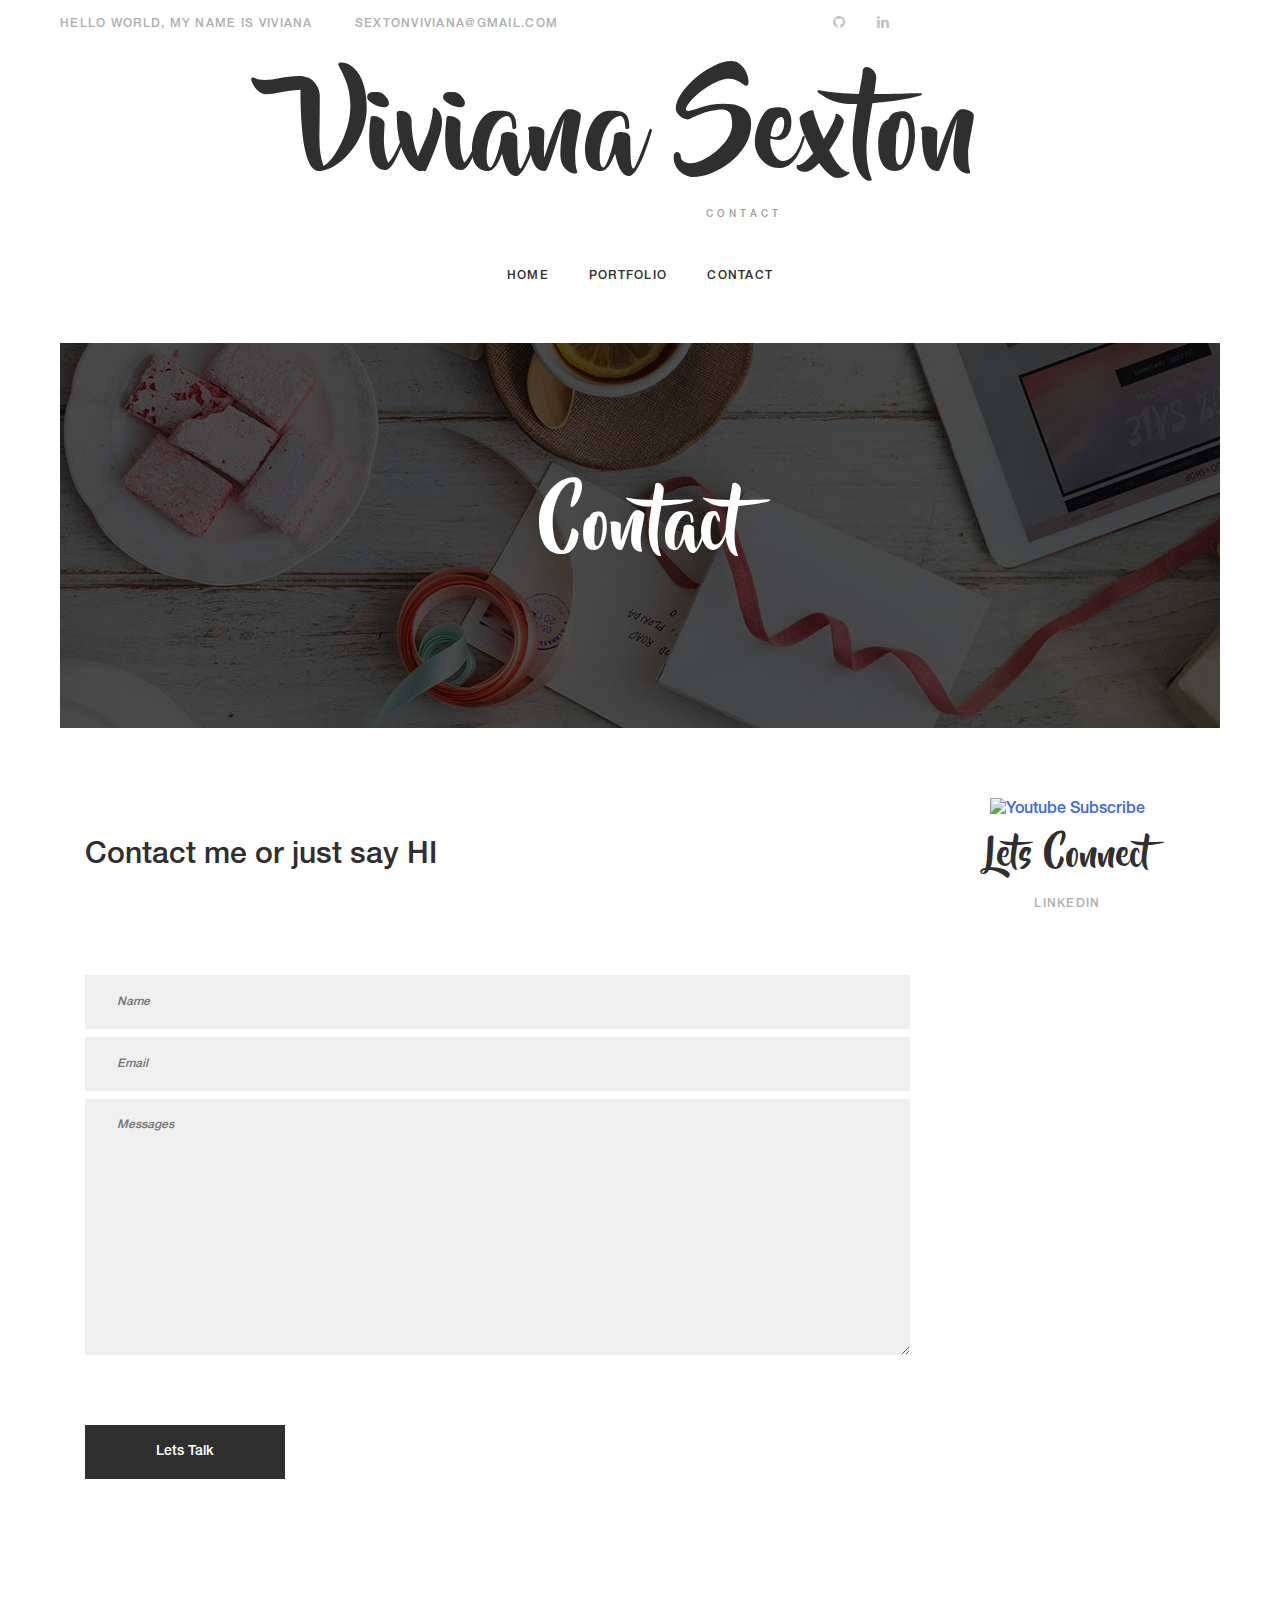
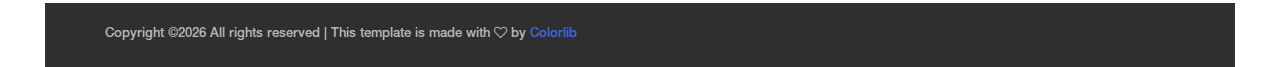
==== contact.html @ 97e4318e "added alot of things" ====
<!DOCTYPE html>
<html lang="en">
<head>
    <title>Hello World</title>

    <!-- Required meta tags -->
    <meta charset="utf-8">
    <meta name="viewport" content="width=device-width, initial-scale=1, shrink-to-fit=no">

    <!-- Bootstrap CSS -->
    <link rel="stylesheet" href="css/bootstrap.min.css">

    <!-- FontAwesome CSS -->
    <link rel="stylesheet" href="css/font-awesome.min.css">

    <!-- Swiper CSS -->
    <link rel="stylesheet" href="css/swiper.min.css">

    <!-- Styles -->
    <link rel="stylesheet" href="style.css">
</head>
<body>
<div class="outer-container">
    <header class="site-header">
        <div class="top-header-bar">
            <div class="container-fluid">
                <div class="row">
                    <div class="col-lg-6 flex align-items-center">
                        <div class="header-bar-text d-none d-lg-block">
                            <p>Hello world, My name is Viviana</p>
                        </div><!-- .header-bar-text -->

                        <div class="header-bar-email d-none d-lg-block">
                            <a href="#">sextonviviana@gmail.com</a>
                        </div><!-- .header-bar-email -->
                    </div><!-- .col -->

                    <div class="col-12 col-lg-6 flex justify-content-between justify-content-lg-end align-items-center">
                        <div class="header-bar-social d-none d-md-block">
                            <ul class="flex align-items-center">
                               <li><a href="#"><i class="fa fa-github"></i></a></li>
                                <li><a href="#"><i class="fa fa-linkedin"></i></a></li>
                            </ul>
                        </div><!-- .header-bar-social -->

                        <div class="header-bar-search d-none d-md-block">
                            
                            
                        </div><!-- .header-bar-search -->
                    </div><!-- .col -->
                </div><!-- .row -->
            </div><!-- .container-fluid -->
        </div><!-- .top-header-bar -->

        <div class="container">
            <div class="row">
                <div class="col-12">
                    <div class="site-branding flex flex-column align-items-center">
                        <h1 class="site-title"><a href="index.html" rel="home">Viviana Sexton</a></h1>
                        <p class="site-description">Contact</p>
                    </div><!-- .site-branding -->

                    <nav class="site-navigation">
                        <div class="hamburger-menu d-lg-none">
                            <span></span>
                            <span></span>
                            <span></span>
                            <span></span>
                        </div><!-- .hamburger-menu -->

                        <ul class="flex-lg flex-lg-row justify-content-lg-center align-content-lg-center">
                                <li class="current-menu-item"><a href="index.html">Home</a></li>
                                <li><a href="Portfolio.html">Portfolio</a></li>
                                <li><a href="contact.html">Contact</a></li>

                        <div class="header-bar-social d-md-none">
                            <ul class="flex justify-content-center align-items-center">
                                <li><a href="https://github.com/vsexton"><i class="fa fa-github"></i></a></li>
                                <li><a href="https://www.linkedin.com/in/viviana-sexton-a69123172/"><i class="fa fa-linkedin"></i></a></li>
                            </ul>
                        </div><!-- .header-bar-social -->

                        <div class="header-bar-search d-md-none">
                           
                           
                        </div><!-- .header-bar-search -->
                    </nav><!-- .site-navigation -->
                </div><!-- .col -->
            </div><!-- .row -->
        </div><!-- .container -->
    </header><!-- .site-header -->

    <div class="container-fluid">
        <div class="row">
            <div class="col-12">
                <div class="page-header flex justify-content-center align-items-center" style="background-image: url('images/contact-bg.jpg')">
                    <h1>Contact</h1>
                </div><!-- .page-header -->
            </div><!-- .col -->
        </div><!-- .row -->

        <div class="container">
            <div class="row">
                <div class="offset-lg-9 col-lg-3">
                    <a href="#">
                        <div class="yt-subscribe">
                            <img src="viviana.jpg" alt="Youtube Subscribe">
                            <h3>Lets Connect</h3>
                            <p>LinkedIn</p>
                        </div><!-- .yt-subscribe -->
                    </a>
                </div><!-- .col -->
            </div><!-- .row -->
        </div><!-- .container -->
    </div><!-- .hero-section -->

    <div class="container single-page contact-page">
        <div class="row">
            <div class="col-12 col-lg-9">
                <div class="content-wrap">
                    <header class="entry-header">
                        <h2 class="entry-title">Contact me or just say HI</h2>

                            <form class="comment-form">
                            <input type="text" placeholder="Name">
                            <input type="email" placeholder="Email">
                            <textarea rows="18" cols="6" placeholder="Messages"></textarea>
                            <input type="submit" value="Lets Talk">

                            <br>
                        </a>
                    </div><!-- .col -->
                </div><!-- .row -->
            </div><!-- .container -->
        </div><!-- .hero-section -->
    
        <div class="footer-bar">
                <div class="outer-container">
                    <div class="container-fluid">
                        <div class="row justify-content-between">
                            <div class="col-12 col-md-6">
                                <div class="footer-copyright">
                                    <!-- Link back to Colorlib can't be removed. Template is licensed under CC BY 3.0. -->
                                    <p>Copyright &copy;<script>document.write(new Date().getFullYear());</script> All rights reserved | This template is made with <i class="fa fa-heart-o" aria-hidden="true"></i> by <a href="https://colorlib.com" target="_blank">Colorlib</a></p>
                                    <!-- Link back to Colorlib can't be removed. Template is licensed under CC BY 3.0. -->
                                </div><!-- .footer-copyright -->
                            </div><!-- .col-xl-4 -->
                         
    
    <script type='text/javascript' src='js/jquery.js'></script>
    <script type='text/javascript' src='js/swiper.min.js'></script>
    <script type='text/javascript' src='js/custom.js'></script>
    
    </body>
    </html>
---- style.css ----
@font-face {
    font-family: 'HelveticaNeueLTPro-Md';
    src: url('fonts/HelveticaNeueLTPro-Md.eot?#iefix') format('embedded-opentype'),
    url('fonts/HelveticaNeueLTPro-Md.otf')  format('opentype'),
    url('fonts/HelveticaNeueLTPro-Md.woff') format('woff'),
    url('fonts/HelveticaNeueLTPro-Md.ttf')  format('truetype'),
    url('fonts/HelveticaNeueLTPro-Md.svg#HelveticaNeueLTPro-Md') format('svg');
    font-weight: normal;
    font-style: normal;
}

@font-face {
    font-family: 'BeyondTheMountains';
    src: url('fonts/BeyondTheMountains.eot?#iefix') format('embedded-opentype'),
    url('fonts/BeyondTheMountains.otf')  format('opentype'),
    url('fonts/BeyondTheMountains.woff') format('woff'),
    url('fonts/BeyondTheMountains.ttf')  format('truetype'),
    url('fonts/BeyondTheMountains.svg#BeyondTheMountains') format('svg');
    font-weight: normal;
    font-style: normal;
}

body {
    color: #2f2f2f;
    font-family: 'HelveticaNeueLTPro-Md';
}

img {
    vertical-align: baseline;
}

/*--------------------------------------------------------------
# Links
--------------------------------------------------------------*/
a {
    color: royalblue;
}

a:visited {
    color: purple;
}

a:hover, a:focus, a:active {
    color: midnightblue;
}

a:focus {
    outline: thin dotted;
}

a:hover, a:active {
    outline: 0;
    list-style: none;
}

/*--------------------------------------------------------------
# Helper Utilities
--------------------------------------------------------------*/
.flex {
    display: flex !important;
}

@media screen and (min-width: 992px) {
    .flex-lg {
        display: flex !important;
    }
}

/*--------------------------------------------------------------
# Outer Container
--------------------------------------------------------------*/
@media screen and (min-width: 1200px) {
    .outer-container {
        width: calc(100% - 90px);
        margin: 0 auto;
    }
}

/*--------------------------------------------------------------
# Header
--------------------------------------------------------------*/
/*
# Header Bar Text
--------------------------------*/
.header-bar-text,
.header-bar-email {
    font-size: 12px;
    color: #afafaf;
    text-transform: uppercase;
    letter-spacing: 0.08rem;
}

.header-bar-text {
    margin-right: 42px;
}

.header-bar-text p {
    margin: 0;
}

/*
# Header Bar Email
--------------------------------*/
.header-bar-email a {
    color: #afafaf;
}

/*
# Header Bar Social
--------------------------------*/
.header-bar-social {
    margin-right: 15px;
}

.header-bar-social ul {
    padding: 0;
    margin: 0;
    list-style: none;
}

.header-bar-social li {
    display: flex;
    justify-content: center;
    align-items: center;
    width: 24px;
    height: 24px;
    margin: 0 10px;
    font-size: 14px;
}

.header-bar-social li a {
    color: #bec4c9;
    transition: all .35s;
}

.header-bar-social li a:hover {
    color: #2f2f2f;
}

/*
# Header Bar search
--------------------------------*/
.header-bar-search {
    margin-top: 30px;
}

.header-bar-search input[type="search"] {
    width: 100%;
    padding: 12px 20px;
    border: 0;
    border-bottom: 2px solid #d5d5d5;
    font-size: 12px;
    font-style: italic;
    line-height: 1;
    background: #f5f5f5;
    color: #afafaf;
    text-align: center;
}

.header-bar-search input[type="search"]:focus {
    outline: none;
}

@media screen and (min-width: 768px){
    .header-bar-search {
        width: 300px;
        margin-top: 0;
    }

    .header-bar-search input[type="search"] {
        text-align: right;
    }
}

/*
# Site Branding
--------------------------------*/
.site-branding {
    padding: 40px 0;
}

.site-title {
    font-size: 72px;
    font-family: 'BeyondTheMountains';
}

.site-title a {
    color: #2f2f2f;
    text-decoration: none;
}

.site-description {
    width: 284px;
    margin: -5px 0 0;
    font-size: 10px;
    letter-spacing: 0.26rem;
    color: #9d9d9d;
    text-transform: uppercase;
    text-align: right;
}

@media screen and (min-width: 576px){
    .site-title {
        font-size: 112px;
    }

    .site-description {
        width: 284px;
        margin: -10px 0 0;
    }
}

/*
  Hamburger Menu
----------------------------------------*/
.hamburger-menu {
    position: relative;
    width: 100%;
    max-width: 24px;
    height: 22px;
    margin: 0 auto;
    transition: .5s ease-in-out;
    cursor: pointer;
}

.hamburger-menu span {
    display: block;
    position: absolute;
    height: 2px;
    width: 100%;
    background: #181818;
    border-radius: 10px;
    opacity: 1;
    left: 0;
    transition: .25s ease-in-out;
}

.hamburger-menu span:nth-child(1) {
    top: 2px;
}

.hamburger-menu span:nth-child(2),
.hamburger-menu span:nth-child(3) {
    top: 10px;
}

.hamburger-menu span:nth-child(4) {
    top: 18px;
}

.hamburger-menu.open span:nth-child(1) {
    top: 18px;
    width: 0;
    left: 50%;
}

.hamburger-menu.open span:nth-child(2) {
    transform: rotate(45deg);
}

.hamburger-menu.open span:nth-child(3) {
    transform: rotate(-45deg);
}

.hamburger-menu.open span:nth-child(4) {
    top: 18px;
    width: 0;
    left: 50%;
}

/*
# Main Menu
--------------------------------*/
.site-navigation {
    position: absolute;
    left: 0;
    z-index: 9999;
    width: 100%;
    height: 22px;
    overflow: hidden;
    background: #fff;
    list-style: none;
    transition: all .35s;
}

.site-navigation.show {
    height: auto;
}

.site-navigation ul {
    padding: 0;
    margin: 0;
}

.site-navigation ul li {
    display: block;
    padding: 10px 0;
    font-size: 12px;
    text-align: center;
    letter-spacing: 0.08rem;
    text-transform: uppercase;
}

.site-navigation ul li a {
    display: block;
    padding: 4px 0;
    border-bottom: 2px solid transparent;
    color: #2f2f2f;
    transition: all 0.35s;
    text-decoration: none;
}

.site-navigation ul li a:hover,
.site-navigation ul li.current-menu-item a {
    border-color: #2f2f2f;
}

@media screen and (min-width: 768px) {
    .site-header {
        margin-top: 12px;
        margin-bottom: 40px;
    }
}

@media screen and (min-width: 992px) {
    .site-navigation ul li {
        padding: 0 20px;
    }
}

/*--------------------------------------------------------------
# Hero Section
--------------------------------------------------------------*/
.hero-slider {
    margin-top: 40px;
}

.hero-slider img {
    width: 100%;
    height: auto;
}

.swiper-container-horizontal>.swiper-pagination-bullets,
.swiper-pagination-custom, .swiper-pagination-fraction {
    bottom: 30px;
    left: 38px;
    text-align: left;
}

.swiper-button-next,
.swiper-button-prev {
    visibility: hidden;
    width: 54px;
    height: 54px;
    margin-top: -27px;
    background: #fff;
    transition: all .35s;
}

.swiper-button-next {
    right: 42px;
}

.swiper-button-prev {
    left: 42px;
}

.swiper-button-next:hover,
.swiper-button-prev:hover {
    opacity: 1;
}

.swiper-button-next span,
.swiper-button-prev span {
    display: block;
    width: 12px;
    padding-top: 6px;
}

.swiper-button-next path,
.swiper-button-prev path {
    fill: #3a3a3a;
}

.swiper-pagination-bullet {
    width: 12px;
    height: 12px;
    display: inline-block;
    border-radius: 0;
    background: transparent;
    border: 2px solid #fff;
    opacity: 1;
}

.swiper-pagination-bullet-active {
    background: #fff;
}

@media screen and (min-width: 768px){
    .swiper-button-next,
    .swiper-button-prev {
        visibility: visible;
    }
}

/*
# Youtube Subscribe
--------------------------------*/
.yt-subscribe {
    position: absolute;
    right: 15px;
    bottom: -220px;
    z-index: 99;
    width: calc(100% - 30px);
    text-align: center;
}

.yt-subscribe img {
    width: 160px;
    max-width: 100%;
}

.yt-subscribe h3 {
    padding: 0 15px;
    margin-top: 15px;
    font-size: 36px;
    font-family: 'BeyondTheMountains';
    color: #2f2f2f;
}

.yt-subscribe p {
    padding: 0 15px;
    margin-top: 15px;
    font-size: 12px;
    color: #afafaf;
    letter-spacing: 0.08rem;
    text-transform: uppercase;
}

@media screen and (min-width: 768px){
    .yt-subscribe {
        bottom: -250px;
    }

    .yt-subscribe img {
        width: auto;
    }
}

@media screen and (min-width: 992px){
    .yt-subscribe {
        bottom: -200px;);
        text-align: center;
    }
}

/*--------------------------------------------------------------
# Homepage
--------------------------------------------------------------*/
.single-page {
    padding-top: 165px;
    padding-bottom: 100px;
}

.single-page .content-wrap {
    margin-top: 110px;
    text-align: center;
    color: #afafaf;
}

.single-page .content-wrap .posted-date {
    font-size: 12px;
    letter-spacing: 0.08rem;
    text-transform: uppercase;
}

.single-page .content-wrap .entry-title {
    margin-top: 12px;
    font-size: 30px;
    color: #2f2f2f;
}

.single-page .content-wrap .tags-links {
    margin-top: 35px;
}

.single-page .content-wrap .tags-links a {
    margin-right: 15px;
    font-size: 16px;
    color: #afafaf;
}

.single-page .content-wrap .featured-image {
    margin-top: 42px;
}

.single-page .content-wrap .featured-image img {
    max-width: 100%;
}

.single-page .content-wrap .entry-content {
    margin-top: 36px;
}

.single-page .content-wrap .entry-content p {
    font-size: 14px;
    line-height: 2rem;
    text-align: left;
}

.single-page .blockquote-text {
    padding-left: 114px;
    margin-top: 84px;
    font-size: 18px;
    line-height: 2.2rem;
    color: #2f2f2f;
    text-align: left;
    background: url("images/cocktaile.png") no-repeat left center;
}

.single-page .blockquote-text p::first-letter {
    font-size: 36px;
}

.single-page .content-wrap .entry-footer {
    margin-top: 50px;
}

.post-share,
.comments-count {
    width: 100%;
}

.post-share {
    padding: 0;
    margin: 30px 0 0;
    list-style: none;
    color: #afafaf;
}

.post-share label {
    margin: 0 12px 0 0;
    font-size: 18px;
}

.post-share li {
    display: flex;
    align-items: center;
    justify-content: center;
    width: 16px;
    height: 16px;
    margin: 0 12px;
    font-size: 15px;
}

.post-share li a {
    color: #afafaf;
    transition: all 0.35s;
}

.post-share li a:hover {
    color: #2f2f2f;
}

.content-wrap a.read-more {
    display: block;
    width: 200px;
    padding: 20px 0;
    margin-top: 30px;
    font-size: 14px;
    color: #fff;
    line-height: 1;
    background: #2f2f2f;
}

.comments-count {
    font-size: 16px;
    text-align: left;
}

.comments-count a {
    color: #afafaf;
}

@media screen and (min-width: 992px){
    .single-page {
        padding-top: 0;
    }

    .post-share {
        margin-top: 0;
    }

    .content-wrap a.read-more {
        margin-top: 0;
    }

    .comments-count {
        text-align: right;
    }

    .post-share,
    .comments-count {
        width: calc(50% - 100px);
    }
}

/*--------------------------------------------------------------
# Page Header
--------------------------------------------------------------*/
.page-header {
    position: relative;
    height: 385px;
    margin-top: 40px;
    background-size: cover;
}

.page-header h1 {
    font-size: 72px;
    font-family: 'BeyondTheMountains';
    color: #fff;
}

/*--------------------------------------------------------------
# About Page
--------------------------------------------------------------*/
.about-second-image {
    margin-top: 100px;
}

.about-second-image img {
    max-width: 100%;
}

.about-page .post-share,
.about-page .comments-count {
    margin-top: 60px;
    width: 50%;
}

.awards-content {
    margin-bottom: 50px;
    text-align: center;
}

.awards-content h2 {
    margin: 0;
    font-size: 42px;
}

.awards-content h4 {
    margin-top: 8px;
    font-size: 20px;
}

.awards-content p {
    margin-top: 12px;
    font-size: 18px;
    color: #afafaf;
}

@media screen and (min-width: 992px){
    .awards-content {
        margin-bottom: 0;
    }

    .about-page .post-share,
    .about-page .comments-count {
        margin-top: 100px;
    }
}

/*--------------------------------------------------------------
# Blog Page
--------------------------------------------------------------*/
.about-page .content-wrap p,
.blog-page .content-wrap p {
    margin-bottom: 34px;
}

.blog-page-half-img {
    margin: 52px 0 0;
}

.blog-page-half-img img {
    display: block;
    width: 100%;
}

.blog-page .content-wrap .entry-footer {
    margin-top: 75px;
}

/*
# Comments
--------------------------------*/
.post-comments,
.comment-form {
    margin-top: 100px;
}

.post-comments h3 {
    font-size: 24px;
}

.comment-list {
    padding: 0;
    margin: 100px 0 0;
    list-style: none;
}

.comment-list .comment {
    margin-bottom: 40px;
}

.comment-list .comment:nth-last-of-type(1) {
    margin-bottom: 0;
}

.comment-author-avatar {
    width: 64px;
    height: 10px;
    margin-right: 20px;
    border-radius: 50%;
}

.comment-author-avatar img {
    width: 100%;
}

.comment-wrap {
    width: calc(100% - 84px);
}

.comment-author a {
    line-height: 1;
    color: #2f2f2f;
}

.comment-author .fn a,
.comment-author .comment-meta a {
    padding-right: 15px;
    margin-right: 15px;
    border-right: 2px solid #2f2f2f;
}

.comment-wrap p {
    margin-top: 14px;
    font-size: 14px;
    line-height: 1.85rem;
    color: #afafaf;
}

.comment-reply-title {
    font-size: 24px;
}

.comments-form {
    margin-top: 75px;
}

.comment-form input[type="text"],
.comment-form input[type="email"],
.comment-form textarea {
    display: block;
    width: 100%;
    padding: 20px 32px;
    margin-bottom: 8px;
    border: 0;
    font-size: 12px;
    font-style: italic;
    line-height: 1;
    color: #aeaeae;
    background: #efefef;
    outline: none;
}

.comment-form input[type="submit"] {
    display: block;
    width: 200px;
    padding: 20px 0;
    margin-top: 70px;
    border: 0;
    font-size: 14px;
    color: #fff;
    line-height: 1;
    background: #2f2f2f;
}

@media screen and (min-width: 992px){
    .comment-author-avatar {
        width: 100px;
        margin-right: 42px;
    }

    .comment-wrap {
        width: calc(100% - 145px);
    }
}

/*--------------------------------------------------------------
# Contact Page
--------------------------------------------------------------*/
.contact-page .content-wrap .entry-header {
    text-align: left;
}

.contact-page .content-wrap .entry-content {
    margin-top: 90px;
}

.contact-page-social ul {
    padding: 0;
    margin: 60px 0 0;
    list-style: none;
}

.contact-page-social li {
    display: flex;
    justify-content: center;
    align-items: center;
    width: 32px;
    height: 32px;
    margin-right: 15px;
    font-size: 18px;
}

.contact-page-social li a {
    color: #bec4c9;
    transition: all .35s;
}

.contact-page-social li a:hover {
    color: #2f2f2f;
}

.contact-form {
    margin-top: 90px;
}

.contact-form input[type="text"],
.contact-form input[type="email"],
.contact-form textarea {
    display: block;
    width: 100%;
    padding: 20px 32px;
    margin-bottom: 8px;
    border: 0;
    font-size: 12px;
    font-style: italic;
    line-height: 1;
    color: #aeaeae;
    background: #efefef;
    outline: none;
}

.contact-form input[type="submit"] {
    display: block;
    width: 200px;
    padding: 20px 0;
    margin-top: 60px;
    border: 0;
    font-size: 14px;
    color: #fff;
    line-height: 1;
    background: #2f2f2f;
}

@media screen and (min-width: 768px){
    .contact-page-social li {
        margin-right: 65px;
        font-size: 24px;
    }
}

/*--------------------------------------------------------------
# Sidebar
--------------------------------------------------------------*/
.sidebar {
    margin-top: 110px;
}

.single-page .sidebar {
    margin-top: 165px;
}

@media screen and (min-width: 992px){
    .single-page .sidebar {
        margin-top: 290px;
    }
}

/*--------------------------------------------------------------
# About Me
--------------------------------------------------------------*/
.about-me {
    text-align: center;
}

.about-me h2 {
    font-size: 30px;
}

.about-me p {
    margin-top: 38px;
    margin-bottom: 0;
    font-size: 14px;
    line-height: 1.85rem;
    color: #afafaf;
}

/*--------------------------------------------------------------
# Recent Blog Posts
--------------------------------------------------------------*/
.recent-posts {
    padding-top: 1px;
    margin-top: 12px;
}

.recent-post-wrap {
    margin-top: 42px;
    text-align: center;
}

.recent-post-wrap .posted-date {
    margin-top: 26px;
    font-size: 11px;
    letter-spacing: 0.08rem;
    text-transform: uppercase;
    color: #afafaf;
}

.recent-post-wrap figure {
    margin: 0;
}

.recent-post-wrap figure img {
    max-width: 100%;
}

.recent-post-wrap h3 {
    margin-top: 2px;
}

.recent-post-wrap h3 a {
    font-size: 18px;
    color: #2f2f2f;
}

.recent-post-wrap .tags-links {
    margin-top: 12px;
}

.recent-post-wrap .tags-links a {
    margin-right: 5px;
    font-size: 12px;
    color: #afafaf;
}

@media screen and (min-width: 576px) {
    .recent-post-wrap {
        text-align: left;
    }
}

@media screen and (min-width: 576px) and (max-width: 992px) {
    .recent-post-wrap {
        display: flex;
    }

    .recent-post-wrap figure {
        width: 260px;
        margin: 0 60px 0 0;
    }

    .recent-post-wrap .entry-header {
        width: calc(100% - 300px);
    }
}

/*--------------------------------------------------------------
# Sidebar Tags
--------------------------------------------------------------*/
.sidebar .tags-list {
    margin-top: 100px;
    text-align: center;
}

.sidebar .tags-list a {
    display: inline-block;
    margin-right: 7px;
    margin-bottom: 7px;
    padding: 14px 25px;
    font-size: 11px;
    color: #fff;
    background: #2f2f2f;
    text-transform: uppercase;
    letter-spacing: 0.08rem;
}

@media screen and (min-width: 576px) {
    .sidebar .tags-list {
        text-align: left;
    }
}

/*--------------------------------------------------------------
# Sidebar Ads
--------------------------------------------------------------*/
.sidebar-ads {
    margin-top: 100px;
    text-align: center;
}

.sidebar-ads img {
    width: 100%;
}

@media screen and (min-width: 576px) {
    .sidebar-ads {
        text-align: left;
    }
}

/*--------------------------------------------------------------
# Pagination
--------------------------------------------------------------*/
.pagination {
    margin-top: 100px;
}

.pagination ul {
    padding: 0;
    margin: 0;
    list-style: none;
}

.pagination li {
    margin-right: 10px;
}

.pagination li a {
    display: flex;
    justify-content: center;
    align-items: center;
    width: 40px;
    height: 40px;
    font-size: 11px;
    color: #2f2f2f;
    background: #f0f0f0;
    text-decoration: none;
}

.pagination li a:hover,
.pagination li.active a {
    color: #fff;
    background: #2f2f2f;
}

/*--------------------------------------------------------------
# Footer
--------------------------------------------------------------*/
.sit-footer {
    padding-top: 100px;
    border-top: 1px solid #d8d8d8;
}

.footer-post-wrap {
    margin-bottom: 60px;
}

.footer-post-wrap figure {
    width: 185px;
    margin: 0 30px 0 0;
}

.footer-post-wrap figure img {
    display: block;
    width: 100%;
}

.footer-post-cont {
    width: calc(100% - 205px);
}

.footer-post-cont .posted-date {
    margin-top: 20px;
    font-size: 11px;
    letter-spacing: 0.08rem;
    text-transform: uppercase;
    color: #afafaf;
}

.footer-post-cont h3 {
    margin-top: 10px;
    font-size: 18px;
}

.footer-post-cont h3 a {
    color: #2f2f2f;
}

.footer-post-cont .tags-links {
    margin-top: 12px;
}

.footer-post-cont .tags-links a {
    margin-right: 5px;
    font-size: 12px;
    color: #afafaf;
}

.footer-post-cont .read-more {
    display: inline-block;
    margin-bottom: 15px;
    font-size: 14px;
    color: #2f2f2f;
    text-decoration: underline;
    text-transform: capitalize;
}

@media screen and (min-width: 1200px){
    .footer-post-wrap {
        margin-bottom: 0;
    }
}

/*--------------------------------------------------------------
# Footer Instagram
--------------------------------------------------------------*/
.footer-instagram {
    margin-top: 60px;
}

.footer-instagram figure {
    width: 33.333333%;
    margin: 0;
}

.footer-instagram figure img {
    display: block;
    width: 100%;
}

@media screen and (min-width: 576px){
    .footer-instagram figure {
        width: 25%;
        margin: 0;
    }
}

@media screen and (min-width: 768px){
    .footer-instagram figure {
        width: 20%;
        margin: 0;
    }
}

@media screen and (min-width: 992px){
    .footer-instagram figure {
        width: auto;
        margin: 0;
    }
}

@media screen and (min-width: 1200px){
    .footer-instagram {
        margin-top: 100px;
    }

    .footer-instagram figure img {
        display: block;
        width: 100%;
        min-width: 100%;
    }
}

/*--------------------------------------------------------------
# Footer Bar
--------------------------------------------------------------*/
.footer-bar {
    padding: 22px 0;
    background: #2f2f2f;
}

.footer-copyright p {
    margin: 0;
    font-size: 13px;
    color: #b8b8b8;
    text-align: center;
}

.footer-social {
    margin-top: 30px;
}

.footer-social ul {
    padding: 0;
    margin: 0;
    list-style: none;
}

.footer-social li {
    margin: 0 15px;
}

.footer-social li a {
    display: flex;
    justify-content: center;
    align-items: center;
    width: 14px;
    height: 14px;
    font-size: 14px;
    color: #74797e;
}

.footer-social li a:hover {
    color: #fff;
}

@media screen and (min-width: 768px) {
    .footer-copyright p {
        text-align: left;
    }

    .footer-social {
        margin-top: 0;
    }

    .footer-social li {
        margin: 0 0 0 30px;
    }
}
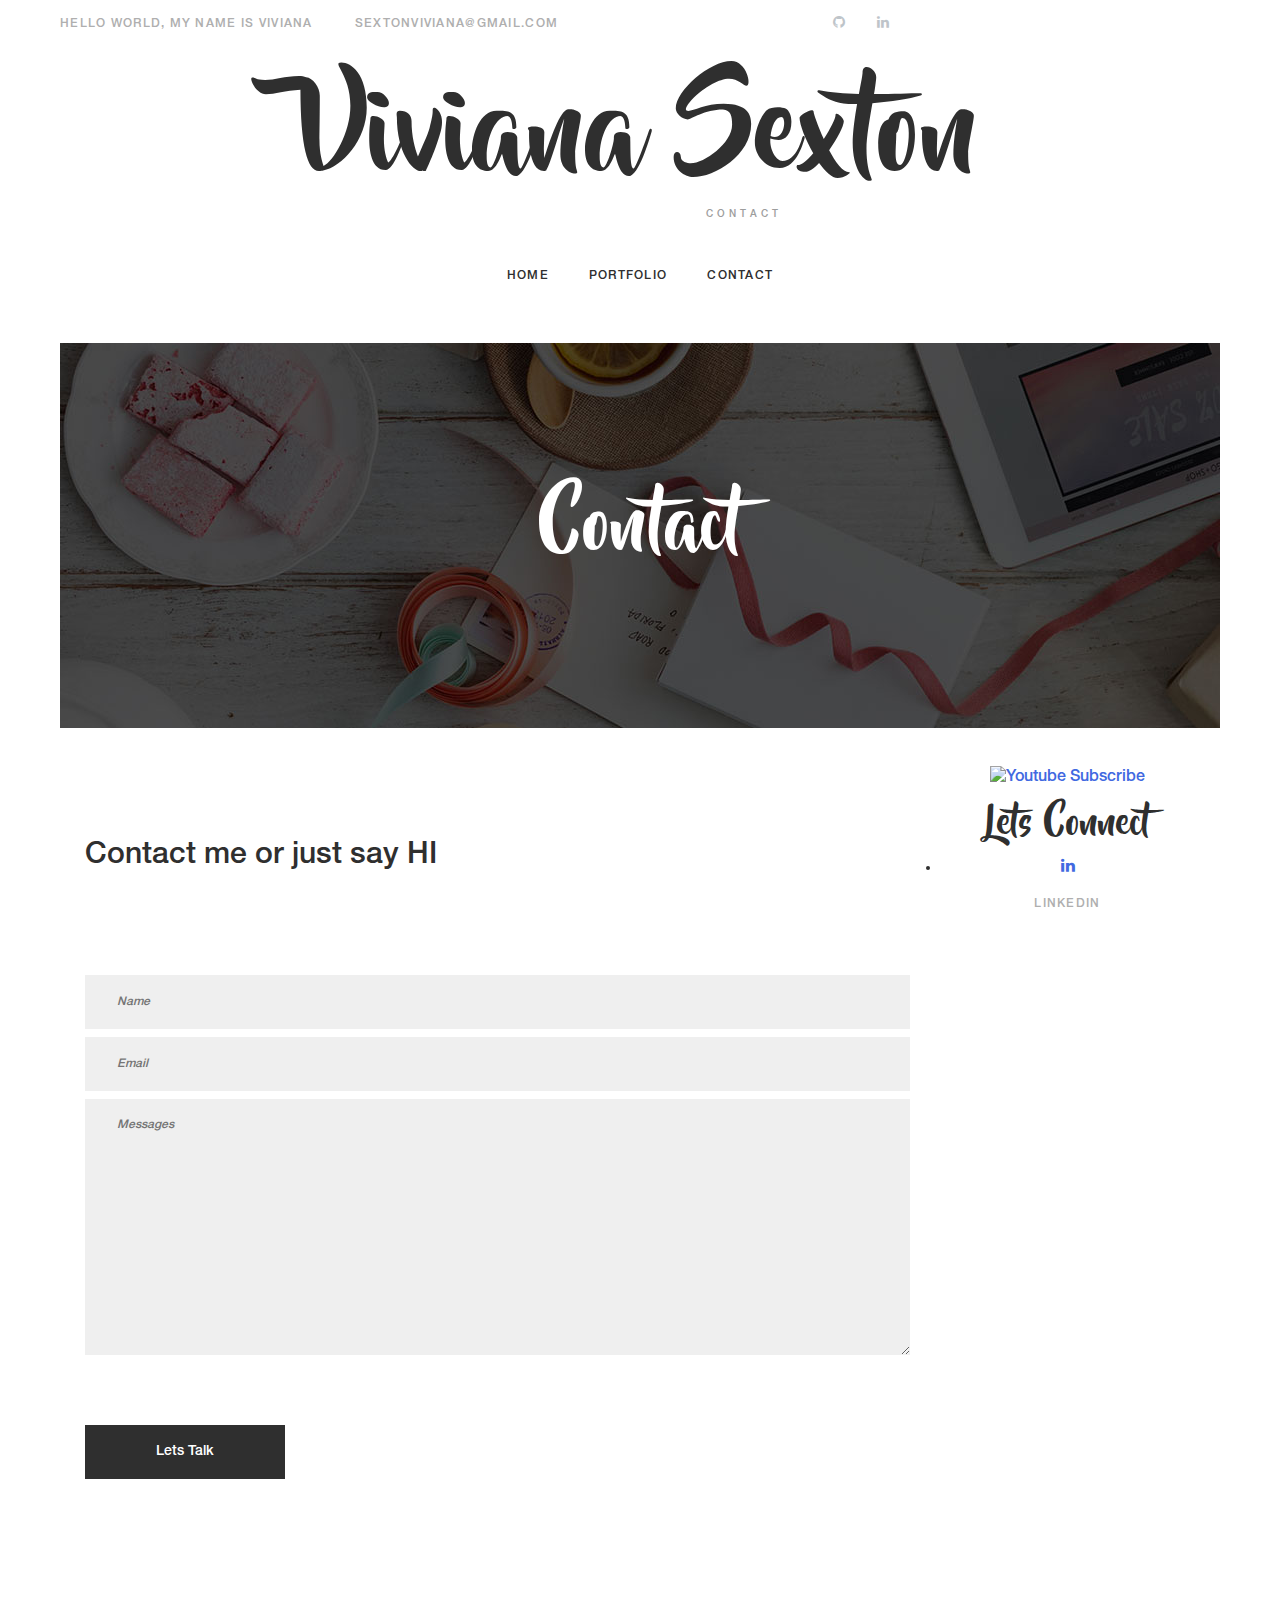
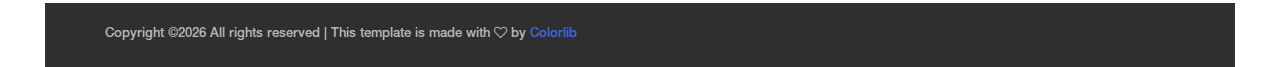
==== commit b0024b59: "added things" ====
--- a/contact.html
+++ b/contact.html
@@ -38,8 +38,8 @@
                     <div class="col-12 col-lg-6 flex justify-content-between justify-content-lg-end align-items-center">
                         <div class="header-bar-social d-none d-md-block">
                             <ul class="flex align-items-center">
-                               <li><a href="#"><i class="fa fa-github"></i></a></li>
-                                <li><a href="#"><i class="fa fa-linkedin"></i></a></li>
+                               <li><a href="https://github.com/vsexton"><i class="fa fa-github"></i></a></li>
+                                <li><a href="https://www.linkedin.com/in/viviana-sexton-a69123172/"><i class="fa fa-linkedin"></i></a></li>
                             </ul>
                         </div><!-- .header-bar-social -->
 
@@ -106,6 +106,7 @@
                         <div class="yt-subscribe">
                             <img src="viviana.jpg" alt="Youtube Subscribe">
                             <h3>Lets Connect</h3>
+                            <li><a href="https://www.linkedin.com/in/viviana-sexton-a69123172/"><i class="fa fa-linkedin"></i></a></li>
                             <p>LinkedIn</p>
                         </div><!-- .yt-subscribe -->
                     </a>
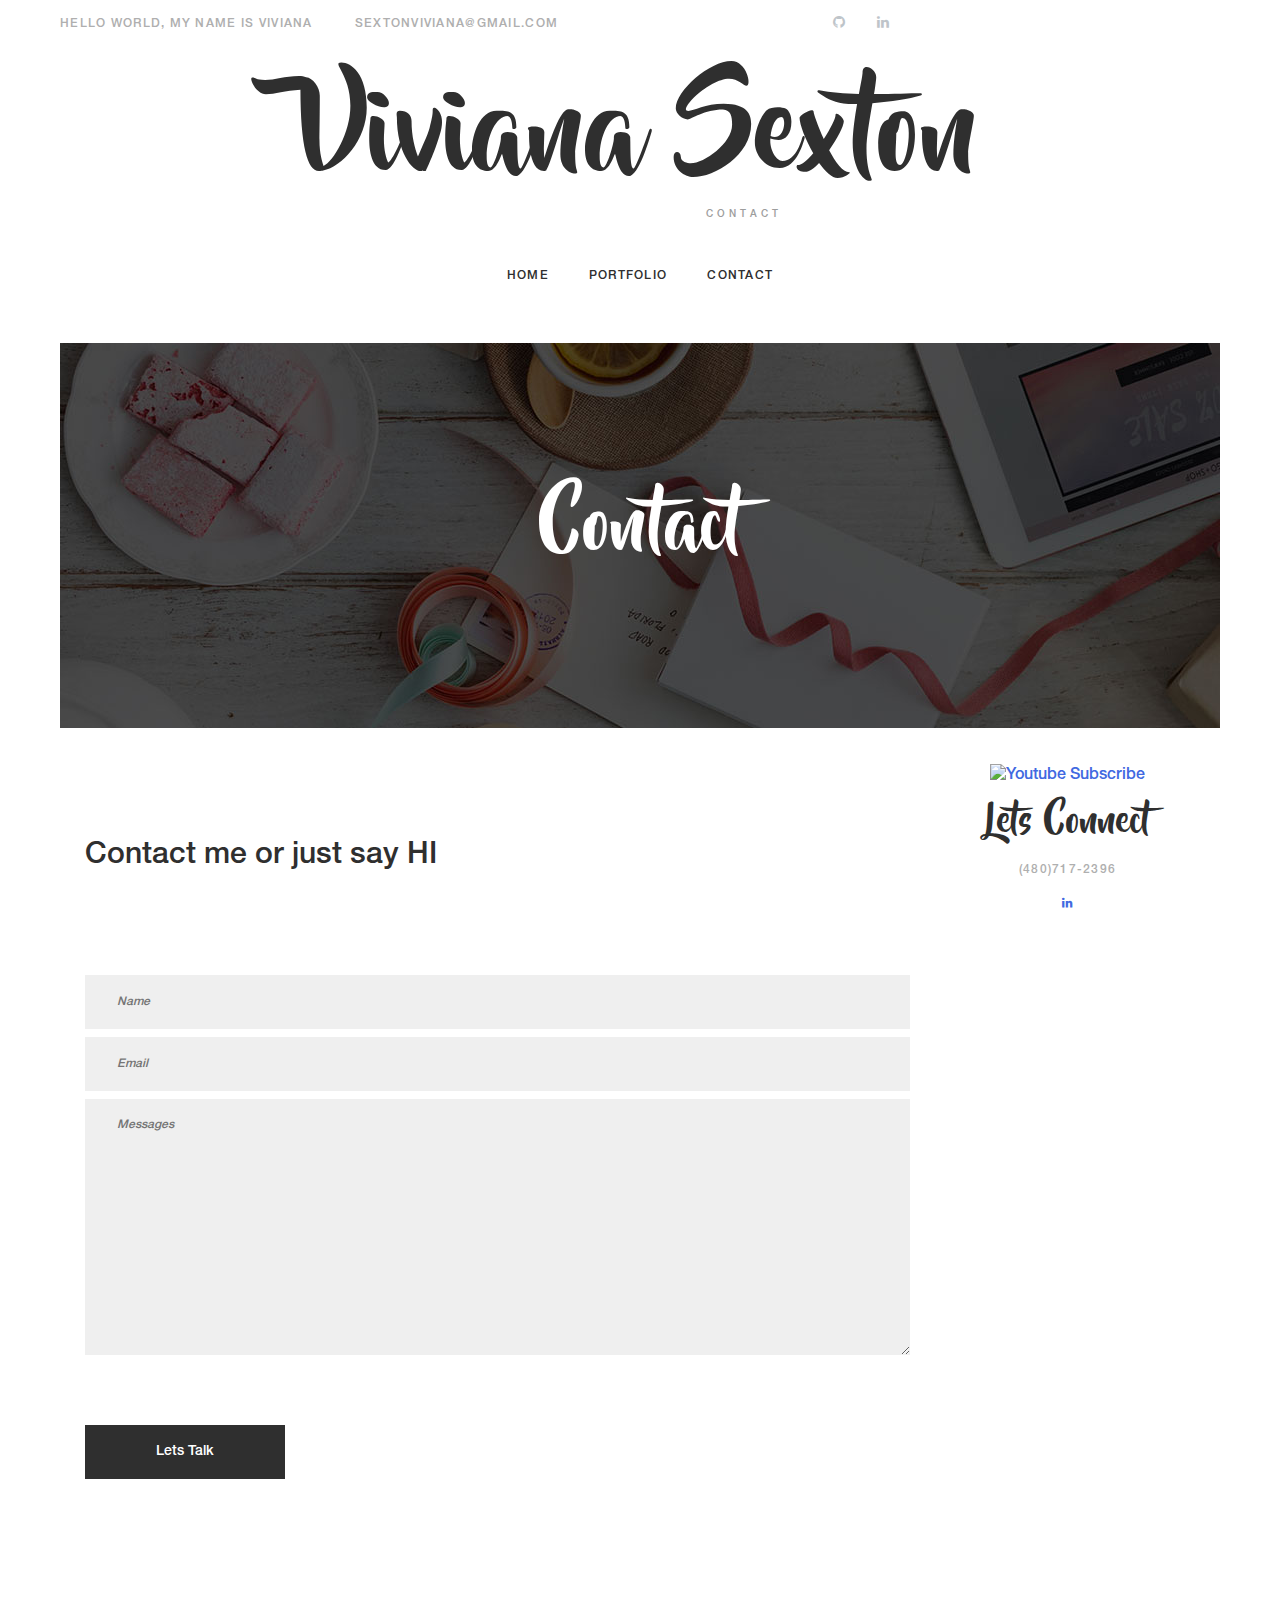
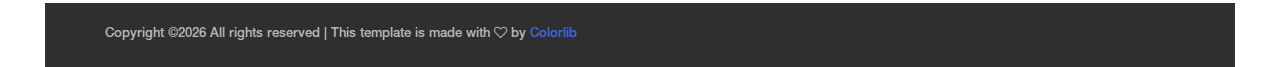
==== commit 39df079e: "added portfolio" ====
--- a/contact.html
+++ b/contact.html
@@ -106,8 +106,8 @@
                         <div class="yt-subscribe">
                             <img src="viviana.jpg" alt="Youtube Subscribe">
                             <h3>Lets Connect</h3>
-                            <li><a href="https://www.linkedin.com/in/viviana-sexton-a69123172/"><i class="fa fa-linkedin"></i></a></li>
-                            <p>LinkedIn</p>
+                            <p>(480)717-2396</p>
+                            <p><a href="https://www.linkedin.com/in/viviana-sexton-a69123172/"><i class="fa fa-linkedin"></i></a></p>
                         </div><!-- .yt-subscribe -->
                     </a>
                 </div><!-- .col -->
--- a/style.css
+++ b/style.css
@@ -1231,4 +1231,12 @@
     .footer-social li {
         margin: 0 0 0 30px;
     }
-}+}
+#work{
+    float: left;
+    width: 25%;
+    padding: 5px;
+    content: "";
+    clear: all;
+    display: table;
+  }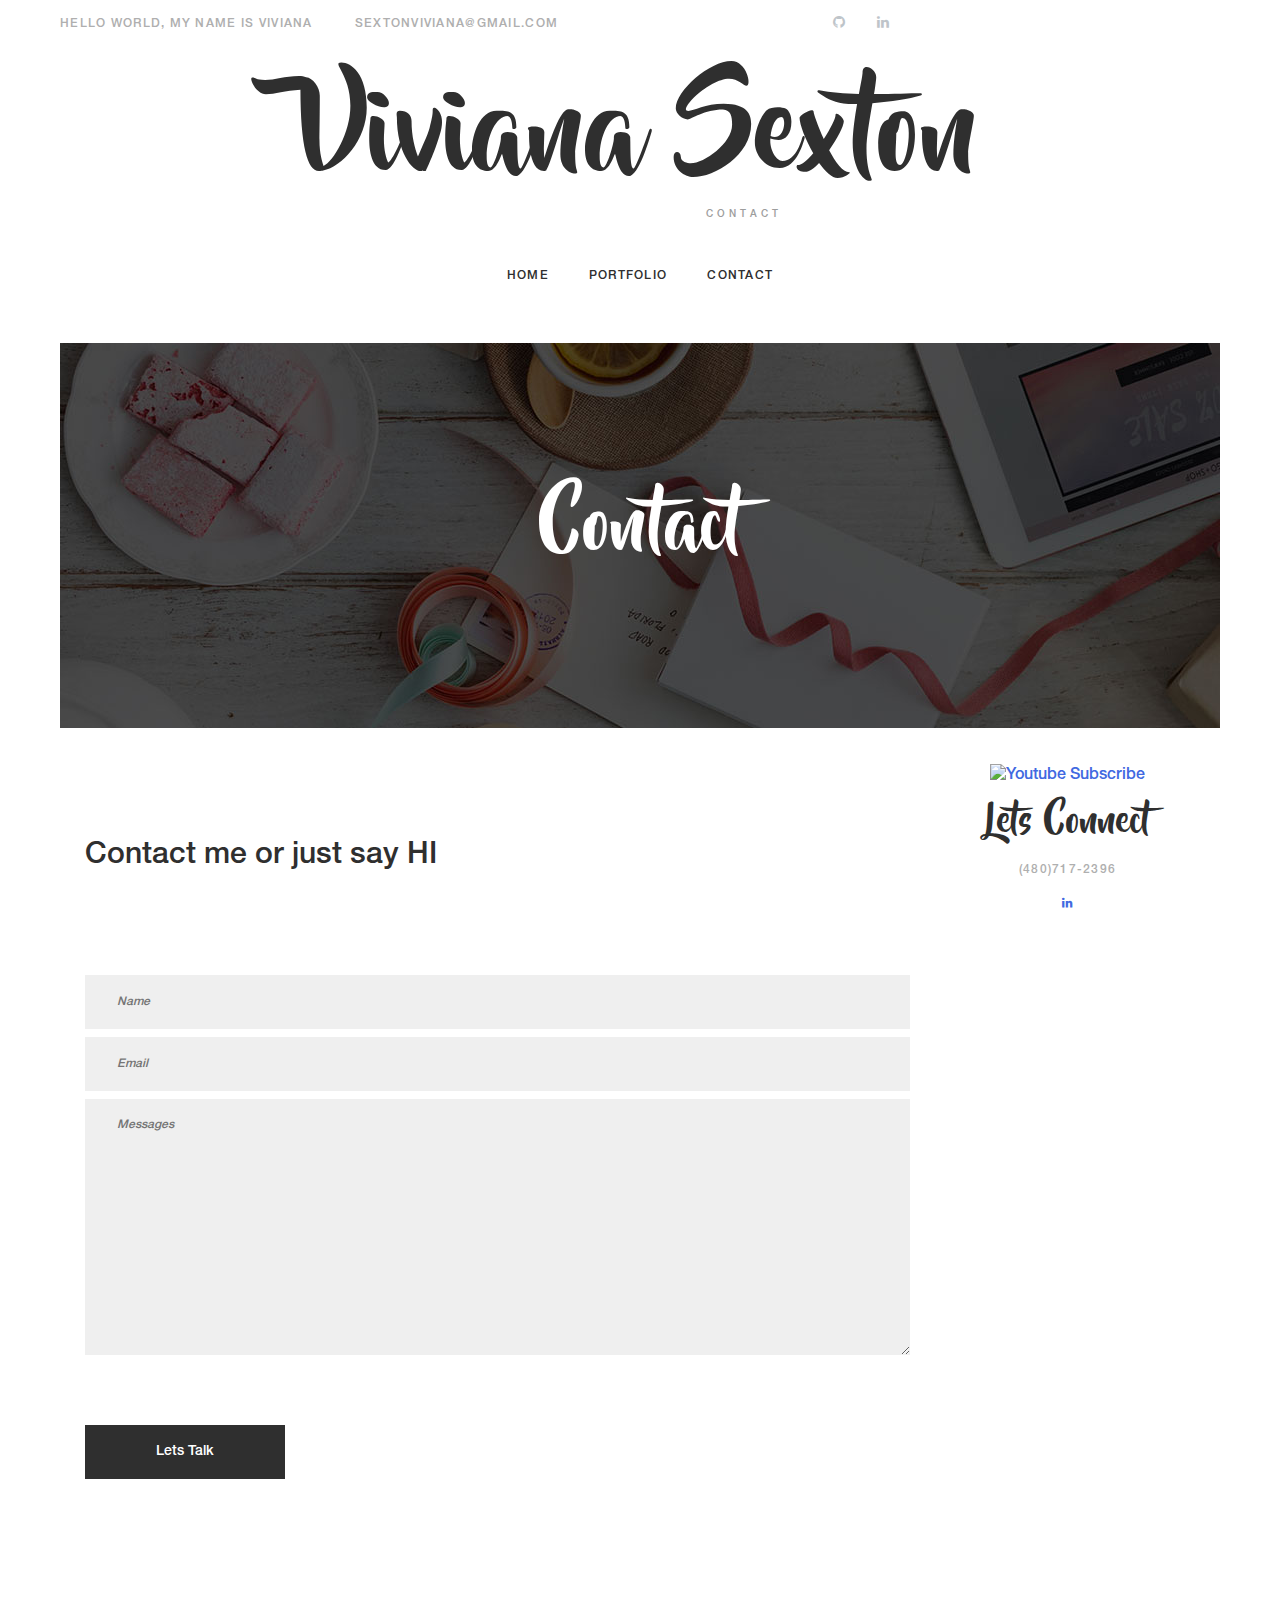
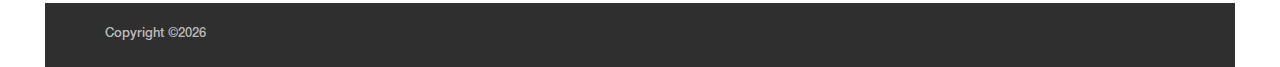
==== commit 270bb59e: "added things" ====
--- a/contact.html
+++ b/contact.html
@@ -141,9 +141,9 @@
                         <div class="row justify-content-between">
                             <div class="col-12 col-md-6">
                                 <div class="footer-copyright">
-                                    <!-- Link back to Colorlib can't be removed. Template is licensed under CC BY 3.0. -->
-                                    <p>Copyright &copy;<script>document.write(new Date().getFullYear());</script> All rights reserved | This template is made with <i class="fa fa-heart-o" aria-hidden="true"></i> by <a href="https://colorlib.com" target="_blank">Colorlib</a></p>
-                                    <!-- Link back to Colorlib can't be removed. Template is licensed under CC BY 3.0. -->
+                                   
+                                    <p>Copyright &copy;<script>document.write(new Date().getFullYear());</script>
+                                   
                                 </div><!-- .footer-copyright -->
                             </div><!-- .col-xl-4 -->
                          
--- a/style.css
+++ b/style.css
@@ -450,10 +450,10 @@
 
 @media screen and (min-width: 992px){
     .yt-subscribe {
-        bottom: -200px;);
+        bottom: -200px;};
         text-align: center;
     }
-}
+
 
 /*--------------------------------------------------------------
 # Homepage
@@ -1128,20 +1128,7 @@
 
 /*--------------------------------------------------------------
 # Footer Instagram
---------------------------------------------------------------*/
-.footer-instagram {
-    margin-top: 60px;
-}
-
-.footer-instagram figure {
-    width: 33.333333%;
-    margin: 0;
-}
-
-.footer-instagram figure img {
-    display: block;
-    width: 100%;
-}
+
 
 @media screen and (min-width: 576px){
     .footer-instagram figure {
@@ -1239,4 +1226,11 @@
     content: "";
     clear: all;
     display: table;
+  }
+  h7{ 
+    font-family: 'Old Standard TT', serif;
+    color: rgb(82, 82, 82);
+    font-weight: bold;
+    font-size: 20px;
+
   }